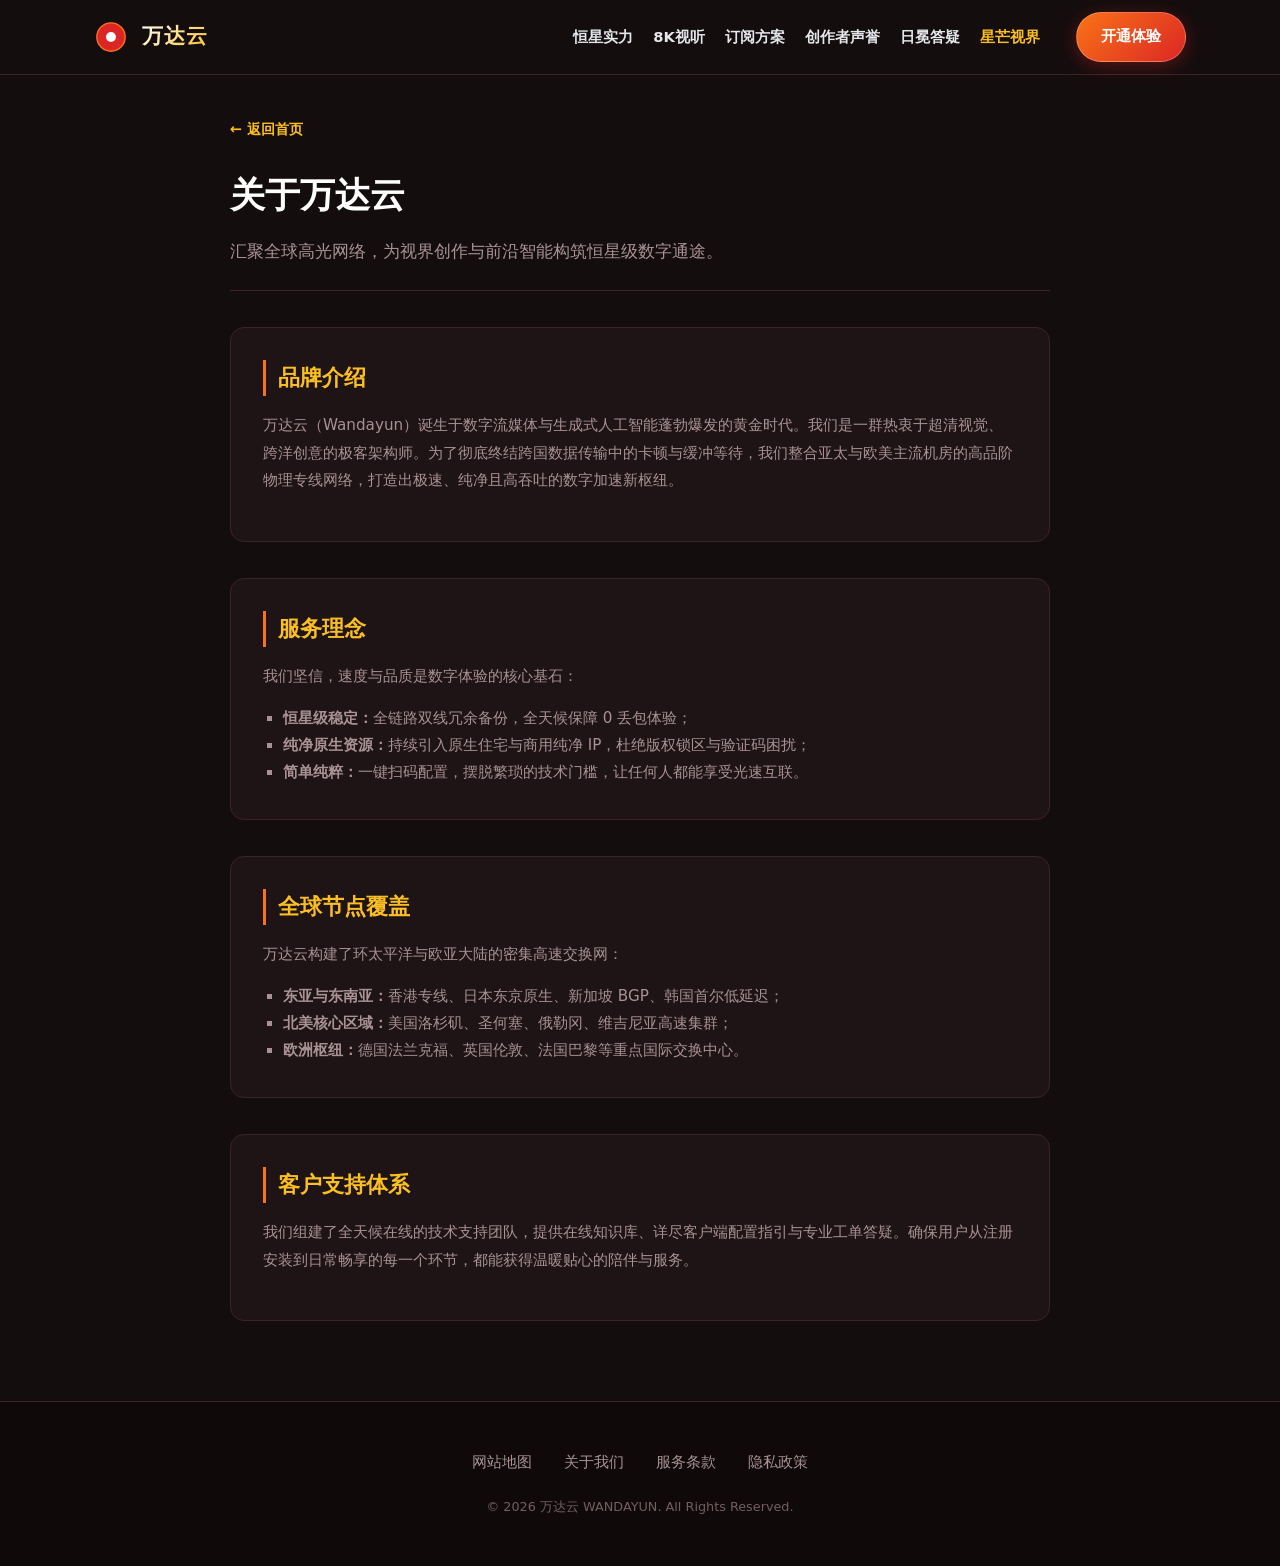
==== about.html @ 60316042 "feat: initial commit for wandayun.skin promotional landing page & SEO articles" ====
<!DOCTYPE html>
<html lang="zh-CN">
<head>
  <meta charset="UTF-8">
  <meta name="viewport" content="width=device-width, initial-scale=1.0">
  <title>关于我们 - 万达云</title>
  <link rel="stylesheet" href="style.css">
  <style>
    .subpage-container { max-width: 860px; margin: 40px auto 80px; padding: 0 20px; }
    .subpage-header { border-bottom: 1px solid var(--solar-border); padding-bottom: 24px; margin-bottom: 36px; }
    .subpage-header h1 { font-size: 2.2rem; color: #ffffff; margin-bottom: 12px; }
    .subpage-header p { color: var(--solar-dim); font-size: 1.05rem; }
    .content-section { margin-bottom: 36px; background: var(--solar-surface); border: 1px solid var(--solar-border); border-radius: 14px; padding: 32px; }
    .content-section h2 { font-size: 1.35rem; color: var(--solar-amber); margin-bottom: 16px; border-left: 3px solid var(--solar-blaze); padding-left: 12px; }
    .content-section p { color: var(--solar-dim); line-height: 1.8; margin-bottom: 14px; font-size: 0.95rem; }
    .content-section ul { list-style: square; padding-left: 20px; color: var(--solar-dim); line-height: 1.8; font-size: 0.95rem; }
    .back-home { display: inline-flex; align-items: center; gap: 6px; color: var(--solar-amber); text-decoration: none; margin-bottom: 24px; font-weight: 600; font-size: 0.9rem; }
  </style>
</head>
<body>

  <header class="solar-stellar-nav">
    <div class="solar-nav-wrap">
      <a href="index.html" class="solar-logo-link">
        <svg width="34" height="34" viewBox="0 0 48 48" fill="none">
          <circle cx="24" cy="24" r="20" fill="#dc2626" stroke="#f97316" stroke-width="2"/>
          <circle cx="24" cy="24" r="7" fill="#ffffff"/>
        </svg>
        <span class="solar-brand-name">万达云</span>
      </a>
      <nav class="solar-nav-menu" aria-label="全站导航">
        <a href="index.html#features" class="solar-nav-link">恒星实力</a>
        <a href="index.html#capabilities" class="solar-nav-link">8K视听</a>
        <a href="index.html#pricing" class="solar-nav-link">订阅方案</a>
        <a href="index.html#reviews" class="solar-nav-link">创作者声誉</a>
        <a href="index.html#faq" class="solar-nav-link">日冕答疑</a>
        <a href="stellar-view.html" class="solar-nav-link solar-nav-special">星芒视界</a>
      </nav>
      <div class="solar-nav-btns">
        <a href="https://ww012.twilightaff.com/#/?code=A56DH1Af" target="_blank" rel="nofollow" class="solar-btn solar-btn-corona">开通体验</a>
      </div>
    </div>
  </header>

  <main class="subpage-container">
    <a href="index.html" class="back-home">&larr; 返回首页</a>

    <div class="subpage-header">
      <h1>关于万达云</h1>
      <p>汇聚全球高光网络，为视界创作与前沿智能构筑恒星级数字通途。</p>
    </div>

    <!-- 品牌介绍 -->
    <section class="content-section">
      <h2>品牌介绍</h2>
      <p>万达云（Wandayun）诞生于数字流媒体与生成式人工智能蓬勃爆发的黄金时代。我们是一群热衷于超清视觉、跨洋创意的极客架构师。为了彻底终结跨国数据传输中的卡顿与缓冲等待，我们整合亚太与欧美主流机房的高品阶物理专线网络，打造出极速、纯净且高吞吐的数字加速新枢纽。</p>
    </section>

    <!-- 服务理念 -->
    <section class="content-section">
      <h2>服务理念</h2>
      <p>我们坚信，速度与品质是数字体验的核心基石：</p>
      <ul>
        <li><strong>恒星级稳定：</strong>全链路双线冗余备份，全天候保障 0 丢包体验；</li>
        <li><strong>纯净原生资源：</strong>持续引入原生住宅与商用纯净 IP，杜绝版权锁区与验证码困扰；</li>
        <li><strong>简单纯粹：</strong>一键扫码配置，摆脱繁琐的技术门槛，让任何人都能享受光速互联。</li>
      </ul>
    </section>

    <!-- 节点覆盖 -->
    <section class="content-section">
      <h2>全球节点覆盖</h2>
      <p>万达云构建了环太平洋与欧亚大陆的密集高速交换网：</p>
      <ul>
        <li><strong>东亚与东南亚：</strong>香港专线、日本东京原生、新加坡 BGP、韩国首尔低延迟；</li>
        <li><strong>北美核心区域：</strong>美国洛杉矶、圣何塞、俄勒冈、维吉尼亚高速集群；</li>
        <li><strong>欧洲枢纽：</strong>德国法兰克福、英国伦敦、法国巴黎等重点国际交换中心。</li>
      </ul>
    </section>

    <!-- 客户支持 -->
    <section class="content-section">
      <h2>客户支持体系</h2>
      <p>我们组建了全天候在线的技术支持团队，提供在线知识库、详尽客户端配置指引与专业工单答疑。确保用户从注册安装到日常畅享的每一个环节，都能获得温暖贴心的陪伴与服务。</p>
    </section>
  </main>

  <footer class="solar-island-footer">
    <div class="solar-section-container">
      <nav class="solar-footer-links">
        <a href="sitemap.html">网站地图</a>
        <a href="about.html">关于我们</a>
        <a href="terms.html">服务条款</a>
        <a href="privacy.html">隐私政策</a>
      </nav>
      <div class="solar-copy-line">&copy; 2026 万达云 WANDAYUN. All Rights Reserved.</div>
    </div>
  </footer>

</body>
</html>
---- style.css ----
/* ==========================================================================
   万达云 (wandayun.skin) - 耀阳赤焰 / 暖日光晕极速科技 (Solar Flare & Radiant Tech)
   纯原生极限性能：0外部请求，系统字体栈，4G弱网极速秒开
   ========================================================================== */

:root {
  --solar-void: #140d0e;
  --solar-surface: #1e1315;
  --solar-surface-card: #28181b;
  --solar-border: #3d2327;
  --solar-border-glow: #6e3239;
  --solar-crimson: #dc2626;
  --solar-blaze: #f97316;
  --solar-amber: #fbbf24;
  --solar-gold: #fde047;
  --solar-light: #fff7ed;
  --solar-dim: #a89295;
  --solar-muted: #735e61;
  --solar-sans: system-ui, -apple-system, BlinkMacSystemFont, "PingFang SC", "Hiragino Sans GB", "Microsoft YaHei", sans-serif;
  --solar-mono: ui-monospace, "SF Mono", Menlo, Consolas, monospace;
}

*, *::before, *::after {
  box-sizing: border-box;
  margin: 0;
  padding: 0;
}

/* 核心超链接规范：鲜明暖阳金强调色，杜绝浏览器默认蓝/紫，访问前后保持一致 */
a:link, a:visited {
  color: var(--solar-amber);
  text-decoration: underline;
  text-underline-offset: 3px;
  text-decoration-thickness: 1px;
}
a:hover, a:focus {
  color: #f59e0b;
  text-decoration-thickness: 2px;
}

/* 无下划线组件级链接覆写 */
.solar-logo-link, 
.solar-btn, 
.solar-footer-links a,
.back-home {
  text-decoration: none !important;
}

body {
  background-color: var(--solar-void);
  color: var(--solar-light);
  font-family: var(--solar-sans);
  line-height: 1.7;
  -webkit-font-smoothing: antialiased;
  overflow-x: hidden;
}

/* 暖阳顶端公告胶囊 */
.solar-ticker-strip {
  background: #1c0e10;
  border-bottom: 1px solid var(--solar-border);
  padding: 10px 20px;
  font-size: 0.82rem;
  color: var(--solar-dim);
  text-align: center;
}
.solar-ticker-inner {
  max-width: 1140px;
  margin: 0 auto;
  display: flex;
  justify-content: center;
  align-items: center;
  gap: 16px;
  flex-wrap: wrap;
}
.solar-flare-dot {
  width: 8px;
  height: 8px;
  border-radius: 50%;
  background: var(--solar-blaze);
  box-shadow: 0 0 10px var(--solar-blaze);
  display: inline-block;
}

/* 悬浮日冕导航条 */
.solar-stellar-nav {
  position: sticky;
  top: 0;
  z-index: 90;
  background: #140d0e;
  border-bottom: 1px solid var(--solar-border);
}
.solar-nav-wrap {
  max-width: 1140px;
  margin: 0 auto;
  padding: 16px 24px;
  display: flex;
  justify-content: space-between;
  align-items: center;
}
.solar-logo-link {
  display: inline-flex;
  align-items: center;
  gap: 14px;
  text-decoration: none;
  color: var(--solar-light);
}
.solar-brand-core {
  display: flex;
  flex-direction: column;
}
.solar-brand-name {
  font-size: 1.3rem;
  font-weight: 900;
  letter-spacing: 0.8px;
  background: linear-gradient(135deg, #ffffff, var(--solar-amber));
  -webkit-background-clip: text;
  -webkit-text-fill-color: transparent;
}
.solar-brand-tag {
  font-size: 0.68rem;
  color: var(--solar-blaze);
  letter-spacing: 1.5px;
  font-family: var(--solar-mono);
}
.solar-nav-btns {
  display: flex;
  gap: 14px;
  align-items: center;
}

/* 暖光按钮系统 */
.solar-btn {
  display: inline-flex;
  align-items: center;
  justify-content: center;
  gap: 8px;
  padding: 11px 24px;
  font-size: 0.95rem;
  font-weight: 700;
  border-radius: 50px; /* 胶囊圆角 */
  text-decoration: none;
  transition: transform 0.15s, box-shadow 0.15s, filter 0.15s;
  cursor: pointer;
  white-space: nowrap;
}
.solar-btn-corona {
  background: linear-gradient(135deg, var(--solar-blaze), var(--solar-crimson));
  color: #ffffff;
  border: 1px solid rgba(255, 255, 255, 0.25);
  box-shadow: 0 4px 18px rgba(220, 38, 38, 0.35);
}
.solar-btn-corona:hover {
  transform: translateY(-2px);
  filter: brightness(1.12);
  box-shadow: 0 6px 24px rgba(249, 115, 22, 0.45);
}
.solar-btn-dofollow {
  background: var(--solar-surface-card);
  color: var(--solar-amber);
  border: 1px solid var(--solar-border-glow);
}
.solar-btn-dofollow:hover {
  background: #361f23;
  border-color: var(--solar-amber);
  transform: translateY(-2px);
}
.solar-btn-ghost {
  background: transparent;
  color: var(--solar-dim);
  border: 1px solid var(--solar-border);
}
.solar-btn-ghost:hover {
  color: var(--solar-light);
  border-color: var(--solar-blaze);
}

/* 中心同心轨道舞台首屏 (Centered Immersive Orbit Hero) */
.solar-orbit-stage {
  padding: 80px 20px 100px;
  max-width: 1040px;
  margin: 0 auto;
  text-align: center;
  position: relative;
}
.solar-badge-capsule {
  display: inline-flex;
  align-items: center;
  gap: 8px;
  padding: 6px 18px;
  border-radius: 50px;
  background: rgba(249, 115, 22, 0.12);
  border: 1px solid var(--solar-border-glow);
  color: var(--solar-amber);
  font-size: 0.82rem;
  font-weight: 600;
  margin-bottom: 24px;
}
.solar-hero-title {
  font-size: clamp(2.4rem, 5vw, 3.8rem);
  font-weight: 900;
  line-height: 1.25;
  margin-bottom: 22px;
  letter-spacing: -0.5px;
}
.solar-hero-title span {
  background: linear-gradient(135deg, var(--solar-gold), var(--solar-blaze), var(--solar-crimson));
  -webkit-background-clip: text;
  -webkit-text-fill-color: transparent;
}
.solar-hero-summary {
  font-size: 1.12rem;
  color: var(--solar-dim);
  max-width: 680px;
  margin: 0 auto 36px;
  line-height: 1.8;
}
.solar-actions-row {
  display: flex;
  justify-content: center;
  gap: 18px;
  margin-bottom: 48px;
  flex-wrap: wrap;
}
.solar-orbit-visual {
  background: var(--solar-surface);
  border: 1px solid var(--solar-border);
  border-radius: 20px;
  padding: 28px;
  max-width: 720px;
  margin: 0 auto;
  box-shadow: 0 20px 48px rgba(0, 0, 0, 0.5);
}

/* 分区通用 */
.solar-section-block {
  padding: 88px 20px;
  border-top: 1px solid var(--solar-border);
  position: relative;
}
.solar-section-container {
  max-width: 1140px;
  margin: 0 auto;
}
.solar-section-lead {
  text-align: center;
  margin-bottom: 52px;
}
.solar-tag-sup {
  font-size: 0.78rem;
  font-weight: 700;
  letter-spacing: 2px;
  color: var(--solar-blaze);
  text-transform: uppercase;
  margin-bottom: 8px;
  display: block;
}
.solar-section-title {
  font-size: 2.1rem;
  font-weight: 800;
  color: #ffffff;
}

/* 核心特性胶囊三栏 (随机化特色标题：全天候恒星级连接实力) */
.solar-strength-deck {
  display: grid;
  grid-template-columns: repeat(3, 1fr);
  gap: 28px;
}
.solar-capsule-card {
  background: var(--solar-surface);
  border: 1px solid var(--solar-border);
  border-radius: 18px;
  padding: 34px 28px;
  transition: transform 0.2s, border-color 0.2s;
  position: relative;
}
.solar-capsule-card:hover {
  transform: translateY(-4px);
  border-color: var(--solar-blaze);
}
.solar-icon-ring {
  width: 52px;
  height: 52px;
  border-radius: 50%;
  background: rgba(249, 115, 22, 0.1);
  border: 1px solid var(--solar-border-glow);
  display: flex;
  align-items: center;
  justify-content: center;
  margin-bottom: 22px;
}
.solar-card-heading {
  font-size: 1.25rem;
  font-weight: 700;
  color: var(--solar-light);
  margin-bottom: 12px;
}
.solar-card-desc {
  font-size: 0.94rem;
  color: var(--solar-dim);
  line-height: 1.75;
}

/* 流媒体与AI场景 (随机化特色标题：8K超高清即时爆发体验) */
.solar-media-grid {
  display: grid;
  grid-template-columns: repeat(3, 1fr);
  gap: 24px;
}
.solar-media-unit {
  background: var(--solar-surface-card);
  border: 1px solid var(--solar-border);
  border-radius: 16px;
  padding: 26px;
}
.solar-media-unit h3 {
  font-size: 1.15rem;
  margin: 16px 0 8px;
  color: var(--solar-light);
}
.solar-media-unit p {
  font-size: 0.9rem;
  color: var(--solar-dim);
  line-height: 1.65;
}

/* 定价对比三栏 (随机化特色标题：能量阶梯订阅方案) */
.solar-pricing-grid {
  display: grid;
  grid-template-columns: repeat(3, 1fr);
  gap: 28px;
  align-items: stretch;
}
.solar-price-pod {
  background: var(--solar-surface);
  border: 1px solid var(--solar-border);
  border-radius: 20px;
  padding: 38px 30px;
  display: flex;
  flex-direction: column;
  position: relative;
}
.solar-price-pod.popular {
  border-color: var(--solar-blaze);
  background: #231518;
  box-shadow: 0 12px 36px rgba(249, 115, 22, 0.18);
}
.solar-pill-tag {
  position: absolute;
  top: -12px;
  right: 28px;
  background: linear-gradient(135deg, var(--solar-blaze), var(--solar-crimson));
  color: #ffffff;
  font-size: 0.72rem;
  font-weight: 800;
  padding: 4px 12px;
  border-radius: 50px;
}
.solar-pod-title {
  font-size: 1.3rem;
  font-weight: 800;
  margin-bottom: 6px;
}
.solar-pod-sub {
  font-size: 0.85rem;
  color: var(--solar-muted);
  margin-bottom: 22px;
  min-height: 40px;
}
.solar-num-val {
  font-size: 2.7rem;
  font-weight: 900;
  color: var(--solar-amber);
  margin-bottom: 22px;
  font-family: var(--solar-mono);
}
.solar-num-val span {
  font-size: 0.95rem;
  font-weight: 400;
  color: var(--solar-muted);
}
.solar-perk-list {
  list-style: none;
  margin-bottom: 32px;
  flex-grow: 1;
}
.solar-perk-list li {
  font-size: 0.92rem;
  color: var(--solar-dim);
  padding: 9px 0;
  border-bottom: 1px solid rgba(255, 255, 255, 0.05);
  display: flex;
  align-items: center;
  gap: 10px;
}
.solar-perk-list li::before {
  content: "✦";
  color: var(--solar-blaze);
  font-size: 0.8rem;
}
.solar-price-pod .solar-btn {
  width: 100%;
}

/* 用户口碑 (随机化特色标题：来自跨洋创作者的真实回声) */
.solar-quotes-deck {
  display: grid;
  grid-template-columns: repeat(3, 1fr);
  gap: 26px;
}
.solar-quote-pod {
  background: var(--solar-surface);
  border: 1px solid var(--solar-border);
  border-radius: 16px;
  padding: 28px;
}
.solar-quote-body {
  font-size: 0.94rem;
  line-height: 1.8;
  color: var(--solar-light);
  margin-bottom: 20px;
}
.solar-author-box {
  display: flex;
  align-items: center;
  gap: 12px;
  border-top: 1px solid var(--solar-border);
  padding-top: 14px;
}
.solar-author-avatar {
  width: 40px;
  height: 40px;
  border-radius: 50%;
  background: var(--solar-border-glow);
  color: var(--solar-amber);
  display: flex;
  align-items: center;
  justify-content: center;
  font-weight: 800;
}
.solar-author-title {
  font-size: 0.8rem;
  color: var(--solar-dim);
}

/* 常见问题 (随机化特色标题：日冕网络使用与保障答疑) */
.solar-faq-list {
  max-width: 820px;
  margin: 0 auto;
  display: flex;
  flex-direction: column;
  gap: 18px;
}
.solar-faq-card {
  background: var(--solar-surface);
  border: 1px solid var(--solar-border);
  border-radius: 14px;
  padding: 24px 28px;
}
.solar-faq-q {
  font-size: 1.05rem;
  font-weight: 700;
  color: #ffffff;
  margin-bottom: 10px;
  display: flex;
  align-items: center;
  gap: 10px;
}
.solar-faq-q::before {
  content: "◈";
  color: var(--solar-blaze);
}
.solar-faq-a {
  font-size: 0.92rem;
  color: var(--solar-dim);
  line-height: 1.75;
  padding-left: 20px;
}

/* 规范页脚 (严格只展示四个页面标题) */
.solar-island-footer {
  background: #0f090a;
  border-top: 1px solid var(--solar-border);
  padding: 48px 20px;
  text-align: center;
}
.solar-footer-links {
  display: flex;
  justify-content: center;
  align-items: center;
  gap: 32px;
  margin-bottom: 20px;
  flex-wrap: wrap;
}
.solar-footer-links a {
  color: var(--solar-dim);
  text-decoration: none;
  font-size: 0.95rem;
  transition: color 0.15s;
}
.solar-footer-links a:hover {
  color: var(--solar-amber);
}
.solar-copy-line {
  font-size: 0.8rem;
  color: var(--solar-muted);
}

/* 移动端手指触控与单栏响应式适配 */
@media (max-width: 900px) {
  .solar-strength-deck,
  .solar-media-grid,
  .solar-pricing-grid,
  .solar-quotes-deck {
    grid-template-columns: 1fr;
  }
}

@media (max-width: 600px) {
  .solar-nav-wrap {
    flex-direction: column;
    gap: 14px;
  }
  .solar-nav-btns {
    width: 100%;
    justify-content: stretch;
  }
  .solar-nav-btns .solar-btn {
    flex: 1;
    min-height: 44px;
  }
  .solar-hero-title {
    font-size: 2rem;
  }
  .solar-actions-row {
    flex-direction: column;
  }
  .solar-actions-row .solar-btn {
    width: 100%;
    min-height: 48px;
  }
  .solar-footer-links {
    flex-direction: column;
    gap: 14px;
  }
}


/* ==========================================================================
   全设备自适应导航菜单 (CTA 按钮固定于右侧，移动端绝对可见、永不缺失、支持手势横滑)
   ========================================================================== */
.solar-stellar-nav {
  position: sticky;
  top: 0;
  z-index: 999;
  background: #140d0e;
  border-bottom: 1px solid var(--solar-border);
}
.solar-nav-wrap {
  max-width: 1140px;
  margin: 0 auto;
  padding: 12px 24px;
  display: flex;
  justify-content: space-between;
  align-items: center;
  gap: 20px;
}
.solar-logo-link {
  display: inline-flex;
  align-items: center;
  gap: 14px;
  text-decoration: none !important;
  color: var(--solar-light) !important;
  flex-shrink: 0;
}
.solar-brand-core {
  display: flex;
  flex-direction: column;
}
.solar-brand-name {
  font-size: 1.3rem;
  font-weight: 900;
  letter-spacing: 0.8px;
  background: linear-gradient(135deg, #ffffff, var(--solar-amber));
  -webkit-background-clip: text;
  -webkit-text-fill-color: transparent;
}
.solar-brand-tag {
  font-size: 0.68rem;
  color: var(--solar-blaze);
  letter-spacing: 1.5px;
  font-family: var(--solar-mono);
}
.solar-nav-menu {
  display: flex;
  align-items: center;
  gap: 20px;
  margin-left: auto;
  margin-right: 16px;
}
.solar-nav-link,
.solar-nav-link:link,
.solar-nav-link:visited {
  color: #e5e7eb !important;
  -webkit-text-fill-color: #e5e7eb !important;
  font-size: 0.92rem;
  font-weight: 600;
  text-decoration: none !important;
  transition: color 0.15s ease, background 0.15s ease;
  white-space: nowrap;
  flex-shrink: 0;
}
.solar-nav-link:hover,
.solar-nav-link:focus {
  color: var(--solar-amber) !important;
  -webkit-text-fill-color: var(--solar-amber) !important;
}
.solar-nav-special,
.solar-nav-special:link,
.solar-nav-special:visited {
  color: var(--solar-amber) !important;
  -webkit-text-fill-color: var(--solar-amber) !important;
  font-weight: 700;
}
.solar-nav-btns {
  display: flex;
  align-items: center;
  flex-shrink: 0;
}

/* 按钮文字最高优先级可见性规范 */
a.solar-btn,
a.solar-btn:link,
a.solar-btn:visited {
  text-decoration: none !important;
}
a.solar-btn-corona,
a.solar-btn-corona:link,
a.solar-btn-corona:visited {
  color: #ffffff !important;
  -webkit-text-fill-color: #ffffff !important;
  background: linear-gradient(135deg, var(--solar-blaze), var(--solar-crimson)) !important;
}
a.solar-btn-corona:hover,
a.solar-btn-corona:focus {
  color: #ffffff !important;
  -webkit-text-fill-color: #ffffff !important;
}
a.solar-btn-dofollow,
a.solar-btn-dofollow:link,
a.solar-btn-dofollow:visited {
  color: var(--solar-amber) !important;
  -webkit-text-fill-color: var(--solar-amber) !important;
}
a.solar-btn-ghost,
a.solar-btn-ghost:link,
a.solar-btn-ghost:visited {
  color: var(--solar-dim) !important;
  -webkit-text-fill-color: var(--solar-dim) !important;
}

/* 移动端媒体查询 (< 860px) 强效保障导航菜单绝对不消失，且 CTA 按钮位于右上侧 */
@media (max-width: 860px) {
  .solar-nav-wrap {
    display: grid !important;
    grid-template-columns: 1fr auto !important;
    grid-template-rows: auto auto !important;
    row-gap: 8px !important;
    column-gap: 12px !important;
    padding: 10px 14px !important;
    align-items: center !important;
  }
  .solar-logo-link {
    grid-column: 1 / 2 !important;
    grid-row: 1 / 2 !important;
    justify-self: start !important;
  }
  .solar-nav-btns {
    grid-column: 2 / 3 !important;
    grid-row: 1 / 2 !important;
    justify-self: end !important;
    display: flex !important;
    align-items: center !important;
    margin: 0 !important;
  }
  .solar-nav-btns .solar-btn {
    padding: 7px 16px !important;
    font-size: 0.82rem !important;
    min-height: 36px !important;
  }
  .solar-nav-menu {
    grid-column: 1 / 3 !important;
    grid-row: 2 / 3 !important;
    display: flex !important;
    width: 100% !important;
    overflow-x: auto !important;
    overflow-y: hidden !important;
    -webkit-overflow-scrolling: touch !important;
    scrollbar-width: none !important;
    padding: 6px 0 2px !important;
    margin: 0 !important;
    gap: 10px !important;
    border-top: 1px solid rgba(251, 191, 36, 0.12) !important;
  }
  .solar-nav-menu::-webkit-scrollbar {
    display: none !important;
  }
  .solar-nav-link,
  .solar-nav-link:link,
  .solar-nav-link:visited {
    flex-shrink: 0 !important;
    display: inline-flex !important;
    padding: 6px 12px !important;
    background: rgba(251, 191, 36, 0.08) !important;
    border-radius: 50px !important;
    font-size: 0.82rem !important;
  }
}
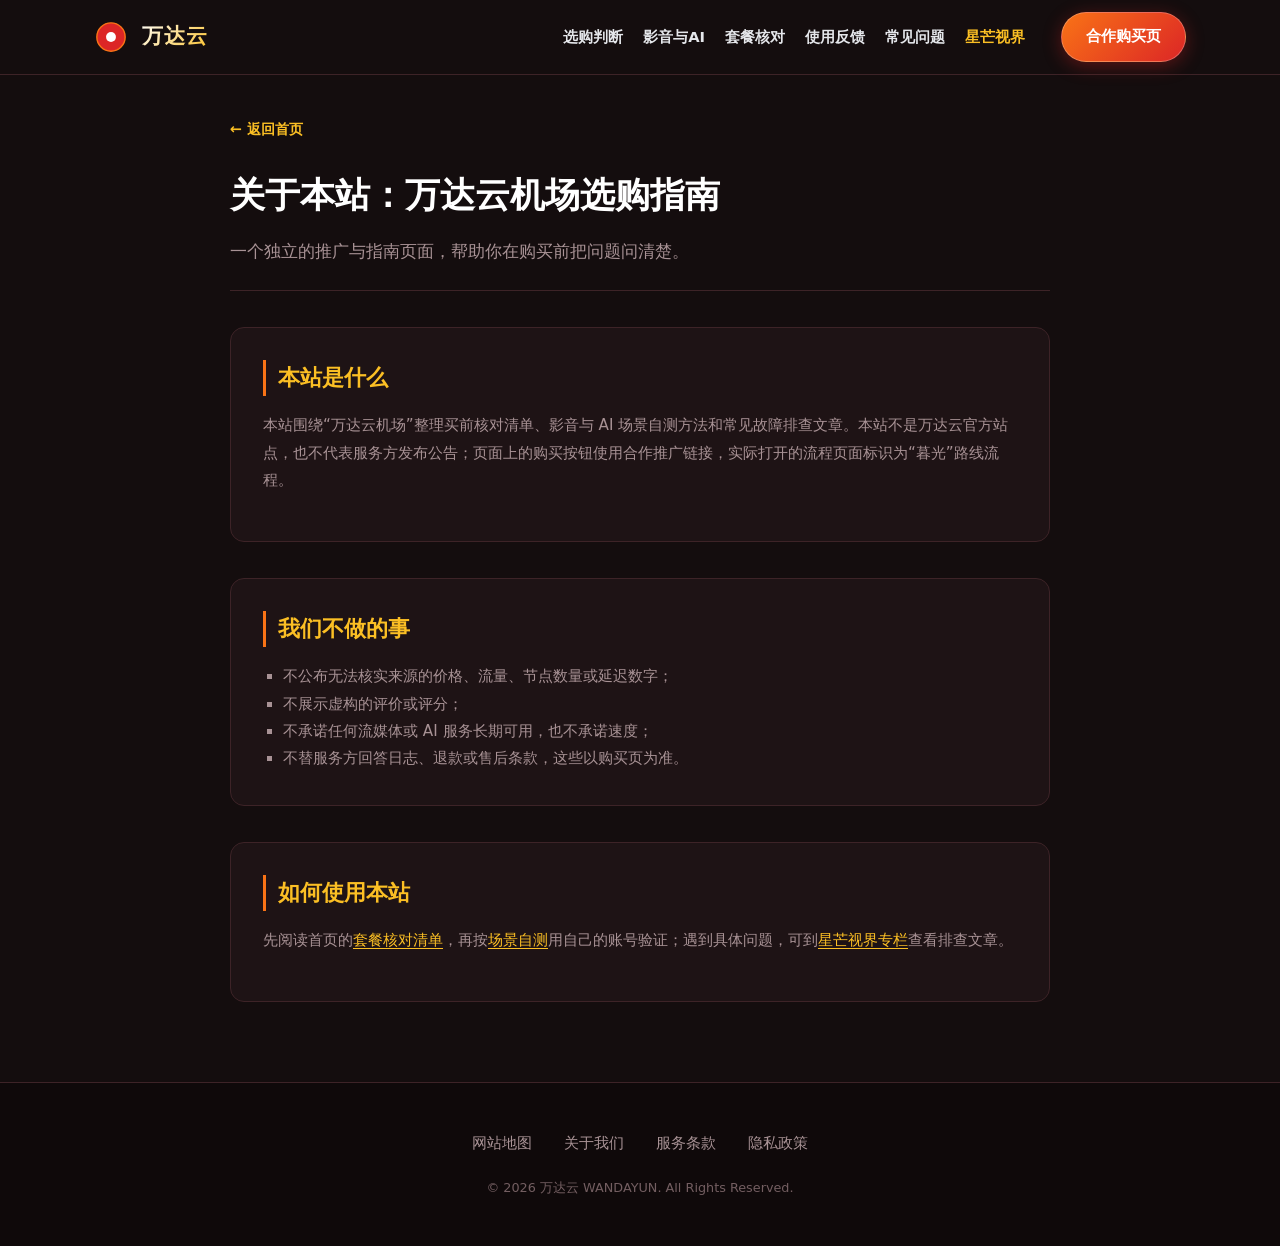
==== commit a8b87efb: "Checkpoint original landing guide revision before cross-review fixes" ====
--- a/about.html
+++ b/about.html
@@ -4,6 +4,7 @@
   <meta charset="UTF-8">
   <meta name="viewport" content="width=device-width, initial-scale=1.0">
   <title>关于我们 - 万达云</title>
+<meta content="万达云机场选购指南的独立推广声明：本站不是官方站点，说明本站做什么、不做什么。" name="description"/>
   <link rel="stylesheet" href="style.css">
   <style>
     .subpage-container { max-width: 860px; margin: 40px auto 80px; padding: 0 20px; }
@@ -29,59 +30,41 @@
         <span class="solar-brand-name">万达云</span>
       </a>
       <nav class="solar-nav-menu" aria-label="全站导航">
-        <a href="index.html#features" class="solar-nav-link">恒星实力</a>
-        <a href="index.html#capabilities" class="solar-nav-link">8K视听</a>
-        <a href="index.html#pricing" class="solar-nav-link">订阅方案</a>
-        <a href="index.html#reviews" class="solar-nav-link">创作者声誉</a>
-        <a href="index.html#faq" class="solar-nav-link">日冕答疑</a>
+        <a href="index.html#features" class="solar-nav-link">选购判断</a>
+        <a href="index.html#capabilities" class="solar-nav-link">影音与AI</a>
+        <a href="index.html#pricing" class="solar-nav-link">套餐核对</a>
+        <a href="index.html#reviews" class="solar-nav-link">使用反馈</a>
+        <a href="index.html#faq" class="solar-nav-link">常见问题</a>
         <a href="stellar-view.html" class="solar-nav-link solar-nav-special">星芒视界</a>
       </nav>
       <div class="solar-nav-btns">
-        <a href="https://ww012.twilightaff.com/#/?code=A56DH1Af" target="_blank" rel="nofollow" class="solar-btn solar-btn-corona">开通体验</a>
+        <a href="https://ww012.twilightaff.com/#/?code=A56DH1Af" target="_blank" rel="nofollow" class="solar-btn solar-btn-corona">合作购买页</a>
       </div>
     </div>
   </header>
 
   <main class="subpage-container">
     <a href="index.html" class="back-home">&larr; 返回首页</a>
-
     <div class="subpage-header">
-      <h1>关于万达云</h1>
-      <p>汇聚全球高光网络，为视界创作与前沿智能构筑恒星级数字通途。</p>
+      <h1>关于本站：万达云机场选购指南</h1>
+      <p>一个独立的推广与指南页面，帮助你在购买前把问题问清楚。</p>
     </div>
-
-    <!-- 品牌介绍 -->
     <section class="content-section">
-      <h2>品牌介绍</h2>
-      <p>万达云（Wandayun）诞生于数字流媒体与生成式人工智能蓬勃爆发的黄金时代。我们是一群热衷于超清视觉、跨洋创意的极客架构师。为了彻底终结跨国数据传输中的卡顿与缓冲等待，我们整合亚太与欧美主流机房的高品阶物理专线网络，打造出极速、纯净且高吞吐的数字加速新枢纽。</p>
+      <h2>本站是什么</h2>
+      <p>本站围绕“万达云机场”整理买前核对清单、影音与 AI 场景自测方法和常见故障排查文章。本站不是万达云官方站点，也不代表服务方发布公告；页面上的购买按钮使用合作推广链接，实际打开的流程页面标识为“暮光”路线流程。</p>
     </section>
-
-    <!-- 服务理念 -->
     <section class="content-section">
-      <h2>服务理念</h2>
-      <p>我们坚信，速度与品质是数字体验的核心基石：</p>
+      <h2>我们不做的事</h2>
       <ul>
-        <li><strong>恒星级稳定：</strong>全链路双线冗余备份，全天候保障 0 丢包体验；</li>
-        <li><strong>纯净原生资源：</strong>持续引入原生住宅与商用纯净 IP，杜绝版权锁区与验证码困扰；</li>
-        <li><strong>简单纯粹：</strong>一键扫码配置，摆脱繁琐的技术门槛，让任何人都能享受光速互联。</li>
+        <li>不公布无法核实来源的价格、流量、节点数量或延迟数字；</li>
+        <li>不展示虚构的评价或评分；</li>
+        <li>不承诺任何流媒体或 AI 服务长期可用，也不承诺速度；</li>
+        <li>不替服务方回答日志、退款或售后条款，这些以购买页为准。</li>
       </ul>
     </section>
-
-    <!-- 节点覆盖 -->
     <section class="content-section">
-      <h2>全球节点覆盖</h2>
-      <p>万达云构建了环太平洋与欧亚大陆的密集高速交换网：</p>
-      <ul>
-        <li><strong>东亚与东南亚：</strong>香港专线、日本东京原生、新加坡 BGP、韩国首尔低延迟；</li>
-        <li><strong>北美核心区域：</strong>美国洛杉矶、圣何塞、俄勒冈、维吉尼亚高速集群；</li>
-        <li><strong>欧洲枢纽：</strong>德国法兰克福、英国伦敦、法国巴黎等重点国际交换中心。</li>
-      </ul>
-    </section>
-
-    <!-- 客户支持 -->
-    <section class="content-section">
-      <h2>客户支持体系</h2>
-      <p>我们组建了全天候在线的技术支持团队，提供在线知识库、详尽客户端配置指引与专业工单答疑。确保用户从注册安装到日常畅享的每一个环节，都能获得温暖贴心的陪伴与服务。</p>
+      <h2>如何使用本站</h2>
+      <p>先阅读首页的<a href="index.html#pricing">套餐核对清单</a>，再按<a href="index.html#capabilities">场景自测</a>用自己的账号验证；遇到具体问题，可到<a href="stellar-view.html">星芒视界专栏</a>查看排查文章。</p>
     </section>
   </main>
 
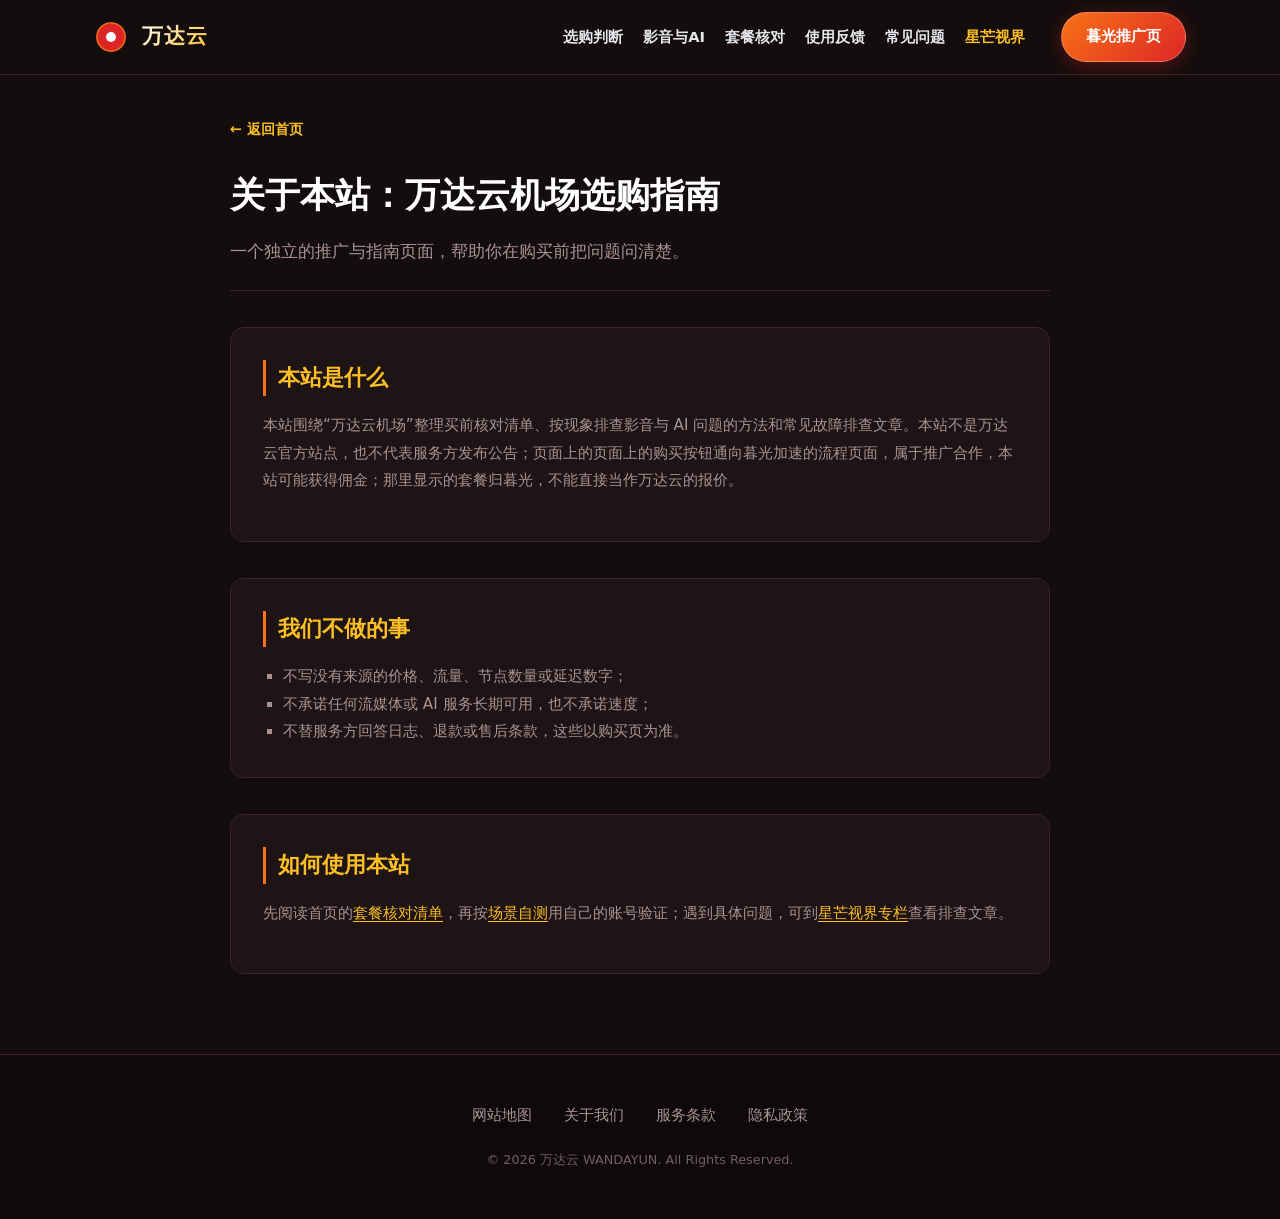
==== commit d63496a6: "Resolve cross-review factual and brand identity issues" ====
--- a/about.html
+++ b/about.html
@@ -38,7 +38,7 @@
         <a href="stellar-view.html" class="solar-nav-link solar-nav-special">星芒视界</a>
       </nav>
       <div class="solar-nav-btns">
-        <a href="https://ww012.twilightaff.com/#/?code=A56DH1Af" target="_blank" rel="nofollow" class="solar-btn solar-btn-corona">合作购买页</a>
+        <a href="https://ww012.twilightaff.com/#/?code=A56DH1Af" target="_blank" rel="nofollow" class="solar-btn solar-btn-corona">暮光推广页</a>
       </div>
     </div>
   </header>
@@ -51,13 +51,12 @@
     </div>
     <section class="content-section">
       <h2>本站是什么</h2>
-      <p>本站围绕“万达云机场”整理买前核对清单、影音与 AI 场景自测方法和常见故障排查文章。本站不是万达云官方站点，也不代表服务方发布公告；页面上的购买按钮使用合作推广链接，实际打开的流程页面标识为“暮光”路线流程。</p>
+      <p>本站围绕“万达云机场”整理买前核对清单、按现象排查影音与 AI 问题的方法和常见故障排查文章。本站不是万达云官方站点，也不代表服务方发布公告；页面上的页面上的购买按钮通向暮光加速的流程页面，属于推广合作，本站可能获得佣金；那里显示的套餐归暮光，不能直接当作万达云的报价。</p>
     </section>
     <section class="content-section">
       <h2>我们不做的事</h2>
       <ul>
-        <li>不公布无法核实来源的价格、流量、节点数量或延迟数字；</li>
-        <li>不展示虚构的评价或评分；</li>
+        <li>不写没有来源的价格、流量、节点数量或延迟数字；</li>
         <li>不承诺任何流媒体或 AI 服务长期可用，也不承诺速度；</li>
         <li>不替服务方回答日志、退款或售后条款，这些以购买页为准。</li>
       </ul>
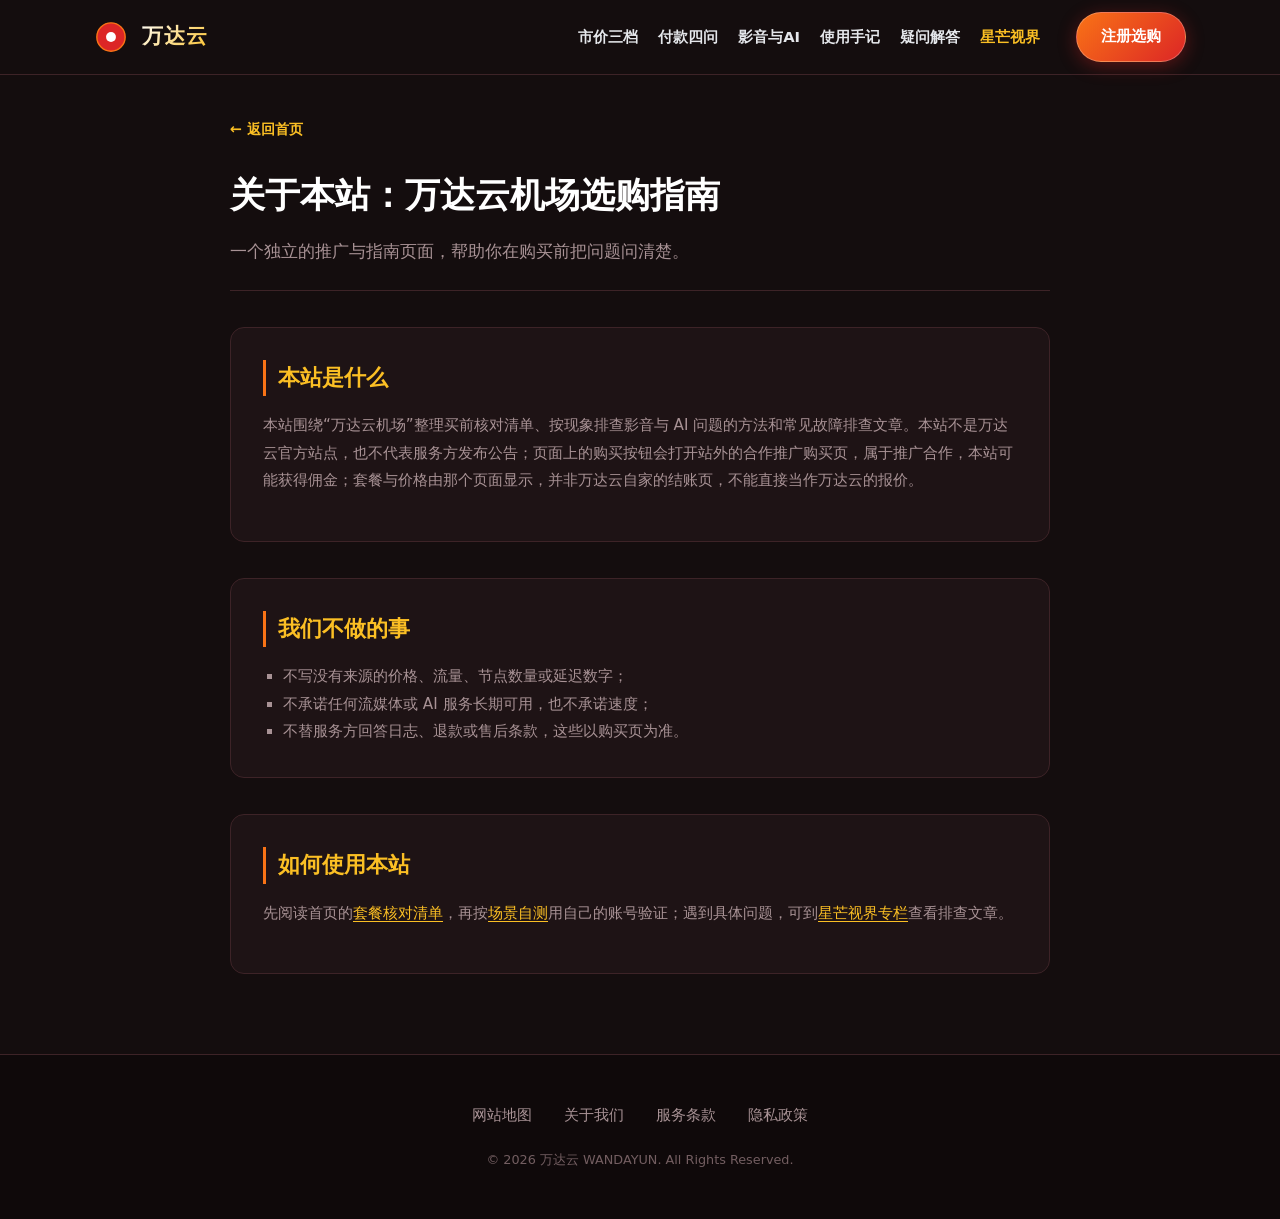
==== commit d5098a8c: "Improve brand layouts, transparent CNY plan comparisons and purchase navigation" ====
--- a/about.html
+++ b/about.html
@@ -29,17 +29,17 @@
         </svg>
         <span class="solar-brand-name">万达云</span>
       </a>
-      <nav class="solar-nav-menu" aria-label="全站导航">
-        <a href="index.html#features" class="solar-nav-link">选购判断</a>
-        <a href="index.html#capabilities" class="solar-nav-link">影音与AI</a>
-        <a href="index.html#pricing" class="solar-nav-link">套餐核对</a>
-        <a href="index.html#reviews" class="solar-nav-link">使用反馈</a>
-        <a href="index.html#faq" class="solar-nav-link">常见问题</a>
-        <a href="stellar-view.html" class="solar-nav-link solar-nav-special">星芒视界</a>
-      </nav>
+      <nav aria-label="全站导航" class="solar-nav-menu">
+<a class="solar-nav-link" href="index.html#pricing">市价三档</a>
+<a class="solar-nav-link" href="index.html#features">付款四问</a>
+<a class="solar-nav-link" href="index.html#capabilities">影音与AI</a>
+<a class="solar-nav-link" href="index.html#reviews">使用手记</a>
+<a class="solar-nav-link" href="index.html#faq">疑问解答</a>
+<a class="solar-nav-link solar-nav-special" href="stellar-view.html">星芒视界</a>
+</nav>
       <div class="solar-nav-btns">
-        <a href="https://ww012.twilightaff.com/#/?code=A56DH1Af" target="_blank" rel="nofollow" class="solar-btn solar-btn-corona">暮光推广页</a>
-      </div>
+<a class="solar-btn solar-btn-corona" href="https://ww012.twilightaff.com/#/?code=A56DH1Af" rel="nofollow sponsored noopener" target="_blank">注册选购</a>
+</div>
     </div>
   </header>
 
@@ -51,7 +51,7 @@
     </div>
     <section class="content-section">
       <h2>本站是什么</h2>
-      <p>本站围绕“万达云机场”整理买前核对清单、按现象排查影音与 AI 问题的方法和常见故障排查文章。本站不是万达云官方站点，也不代表服务方发布公告；页面上的页面上的购买按钮通向暮光加速的流程页面，属于推广合作，本站可能获得佣金；那里显示的套餐归暮光，不能直接当作万达云的报价。</p>
+      <p>本站围绕“万达云机场”整理买前核对清单、按现象排查影音与 AI 问题的方法和常见故障排查文章。本站不是万达云官方站点，也不代表服务方发布公告；页面上的购买按钮会打开站外的合作推广购买页，属于推广合作，本站可能获得佣金；套餐与价格由那个页面显示，并非万达云自家的结账页，不能直接当作万达云的报价。</p>
     </section>
     <section class="content-section">
       <h2>我们不做的事</h2>
--- a/style.css
+++ b/style.css
@@ -717,3 +717,19 @@
     font-size: 0.82rem !important;
   }
 }
+
+/* conversion-revision-2026-11-22: 4-card grids, price-card buttons */
+.solar-strength-deck, .solar-media-grid { grid-template-columns: repeat(auto-fit, minmax(230px, 1fr)); }
+.solar-capsule-card .solar-icon-ring { margin-bottom: 14px; }
+.solar-price-pod .solar-btn { margin-top: 20px; width: 100%; justify-content: center; min-height: 46px; }
+.solar-price-pod .solar-perk-list { flex: 1; }
+
+/* market-price cards (2026-11-22) */
+.mk-chip { align-self: flex-start; font-size: 0.78rem; color: var(--solar-amber); border: 1px dashed var(--solar-border-glow); padding: 3px 12px; border-radius: 999px; margin-bottom: 14px; }
+.mk-price { font-size: 2.1rem; font-weight: 900; color: #fff; margin: 8px 0 14px; line-height: 1.1; }
+.mk-price small { font-size: 0.8rem; font-weight: 500; color: var(--solar-dim); }
+.mk-source { font-size: 0.78rem; margin-top: 12px; line-height: 1.6; }
+.solar-price-pod .solar-pod-title { font-size: 1.15rem; }
+
+.mk-orig { display: block; font-size: 0.76rem; font-weight: 400; color: var(--solar-dim); margin-top: 4px; line-height: 1.5; }
+.mk-price small:first-child { font-size: 1rem; }
